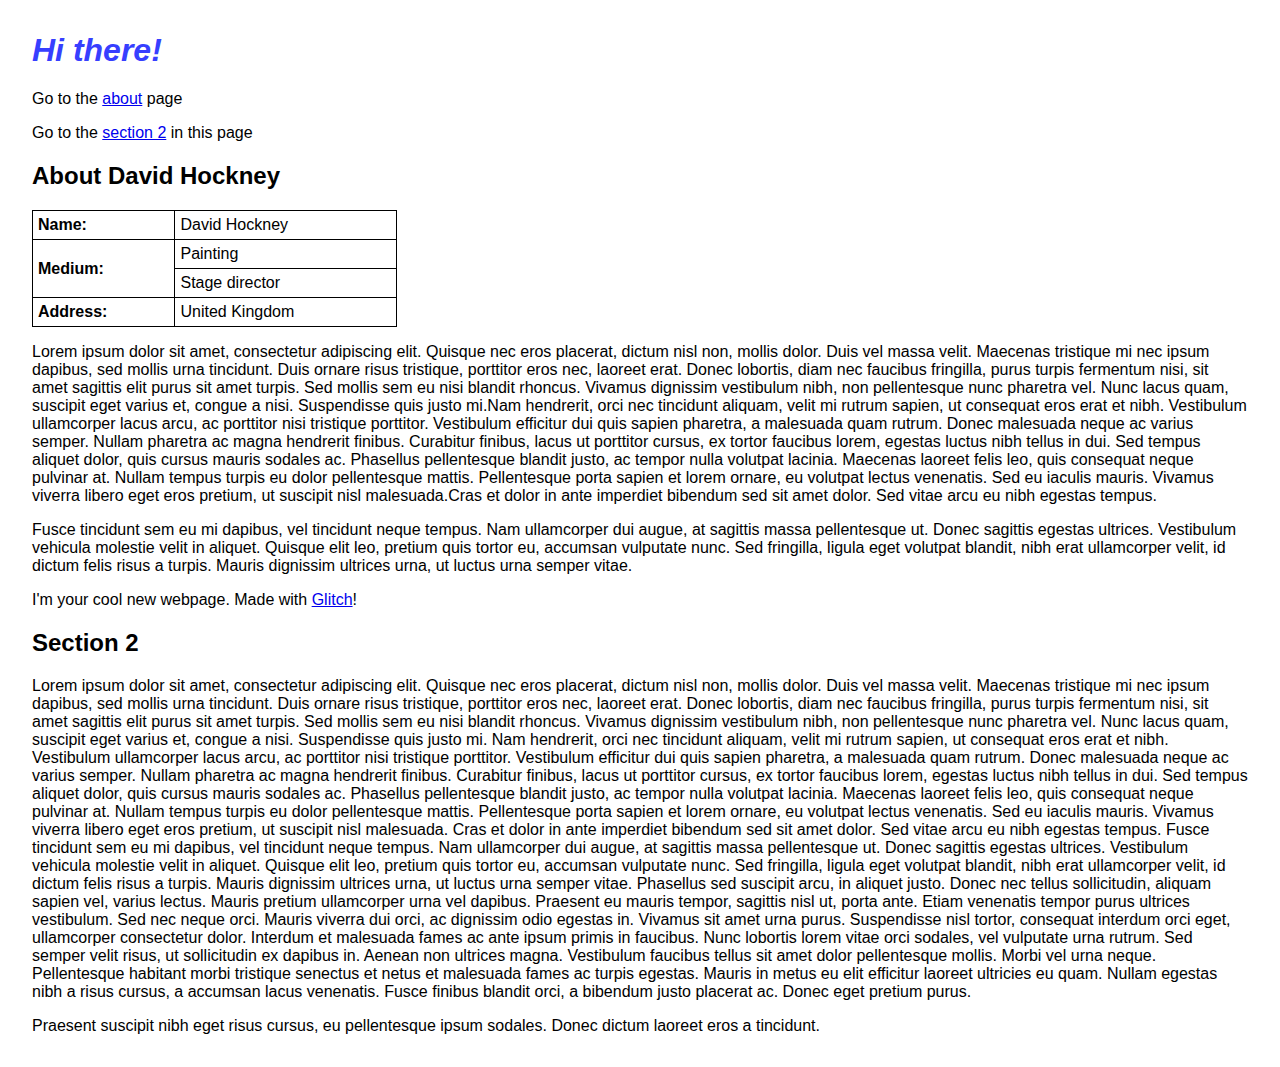
==== index.html @ 230d344c "🤑✈️ Updated with Glitch" ====
<!DOCTYPE html>
<html lang="en">
  <head>
    <meta charset="utf-8">
    <meta http-equiv="X-UA-Compatible" content="IE=edge">
    <meta name="viewport" content="width=device-width, initial-scale=1">

    <title>Hello!</title>
    
    <!-- import the webpage's stylesheet -->
    <link rel="stylesheet" href="/style.css">
    
    <!-- import the webpage's javascript file -->
    <script src="/script.js" defer></script>
  </head>  
  <body>
    <h1>Hi there!</h1>
    
    <p>
      Go to the <a href="/about.html">about</a> page</p>
    
    <p>Go to the <a href="#section2">section 2</a> in this page</p>
    <style>
table, th, td {
  border: 1px solid black;
  border-collapse: collapse;
}
th, td {
  padding: 5px;
  text-align: left;    
}
</style>
</head>
<body>

<h2>About David Hockney</h2>

<table style="width:30%">
  <tr>
    <th>Name:</th>
    <td>David Hockney</td>
  </tr>
  <tr>
    <th rowspan="2">Medium:</th>
    <td>Painting</td>
  </tr>
  <tr>
    <td>Stage director</td>
  </tr>
  <tr>
    <th>Address:</th>
    <td>United Kingdom</td>
  </tr>
</table>
    <p>
      
  </p>
    Lorem ipsum dolor sit amet, consectetur adipiscing elit. Quisque nec eros placerat, dictum nisl non, mollis dolor.
    
    Duis vel massa velit. Maecenas tristique mi nec ipsum dapibus, sed mollis urna tincidunt. Duis ornare risus tristique, 
    porttitor eros nec, laoreet erat. Donec lobortis, diam nec faucibus fringilla, purus turpis fermentum nisi, sit amet sagittis
    elit purus sit amet turpis. Sed mollis sem eu nisi blandit rhoncus. Vivamus dignissim vestibulum nibh, non pellentesque nunc 
    pharetra vel. Nunc lacus quam, suscipit eget varius et, congue a nisi. Suspendisse quis justo mi.Nam hendrerit, orci nec 
    tincidunt aliquam, velit mi rutrum sapien, ut consequat eros erat et nibh. Vestibulum ullamcorper lacus arcu, ac porttitor 
    nisi tristique porttitor. Vestibulum efficitur dui quis sapien pharetra, a malesuada quam rutrum. Donec malesuada neque ac 
    varius semper. Nullam pharetra ac magna hendrerit finibus. Curabitur finibus, lacus ut porttitor cursus, ex tortor faucibus 
    lorem, egestas luctus nibh tellus in dui. Sed tempus aliquet dolor, quis cursus mauris sodales ac. Phasellus pellentesque 
    blandit justo, ac tempor nulla volutpat lacinia. Maecenas laoreet felis leo, quis consequat neque pulvinar at. Nullam tempus 
    turpis eu dolor pellentesque mattis. Pellentesque porta sapien et lorem ornare, eu volutpat lectus venenatis. Sed eu iaculis 
    mauris. Vivamus viverra libero eget eros pretium, ut suscipit nisl malesuada.Cras et dolor in ante imperdiet bibendum sed sit 
    amet dolor. Sed vitae arcu eu nibh egestas tempus.<p>
    
    </p> 
    Fusce tincidunt sem eu mi dapibus, vel tincidunt neque tempus. Nam ullamcorper dui augue, at sagittis massa pellentesque ut. Donec sagittis egestas ultrices. Vestibulum vehicula molestie velit in aliquet. Quisque elit leo, pretium quis tortor eu, accumsan vulputate nunc. Sed fringilla, ligula eget volutpat blandit, nibh erat ullamcorper velit, id dictum felis risus a turpis. Mauris dignissim ultrices urna, ut luctus urna semper vitae.
    <p>
      I'm your cool new webpage. Made with <a href="https://glitch.com" target="_blank">Glitch</a>!
    </p>
    
    <h2 id="section2">Section 2</h2>
      Lorem ipsum dolor sit amet, consectetur adipiscing elit. Quisque nec eros placerat, dictum nisl non, mollis dolor. Duis vel massa velit. Maecenas tristique mi nec ipsum dapibus, sed mollis urna tincidunt. Duis ornare risus tristique, porttitor eros nec, laoreet erat. Donec lobortis, diam nec faucibus fringilla, purus turpis fermentum nisi, sit amet sagittis elit purus sit amet turpis. Sed mollis sem eu nisi blandit rhoncus. Vivamus dignissim vestibulum nibh, non pellentesque nunc pharetra vel. Nunc lacus quam, suscipit eget varius et, congue a nisi. Suspendisse quis justo mi.

Nam hendrerit, orci nec tincidunt aliquam, velit mi rutrum sapien, ut consequat eros erat et nibh. Vestibulum ullamcorper lacus arcu, ac porttitor nisi tristique porttitor. Vestibulum efficitur dui quis sapien pharetra, a malesuada quam rutrum. Donec malesuada neque ac varius semper. Nullam pharetra ac magna hendrerit finibus. Curabitur finibus, lacus ut porttitor cursus, ex tortor faucibus lorem, egestas luctus nibh tellus in dui. Sed tempus aliquet dolor, quis cursus mauris sodales ac. Phasellus pellentesque blandit justo, ac tempor nulla volutpat lacinia. Maecenas laoreet felis leo, quis consequat neque pulvinar at. Nullam tempus turpis eu dolor pellentesque mattis. Pellentesque porta sapien et lorem ornare, eu volutpat lectus venenatis. Sed eu iaculis mauris. Vivamus viverra libero eget eros pretium, ut suscipit nisl malesuada.

Cras et dolor in ante imperdiet bibendum sed sit amet dolor. Sed vitae arcu eu nibh egestas tempus. Fusce tincidunt sem eu mi dapibus, vel tincidunt neque tempus. Nam ullamcorper dui augue, at sagittis massa pellentesque ut. Donec sagittis egestas ultrices. Vestibulum vehicula molestie velit in aliquet. Quisque elit leo, pretium quis tortor eu, accumsan vulputate nunc. Sed fringilla, ligula eget volutpat blandit, nibh erat ullamcorper velit, id dictum felis risus a turpis. Mauris dignissim ultrices urna, ut luctus urna semper vitae.
      Phasellus sed suscipit arcu, in aliquet justo. Donec nec tellus sollicitudin, aliquam sapien vel, varius lectus. Mauris pretium ullamcorper urna vel dapibus. Praesent eu mauris tempor, sagittis nisl ut, porta ante. Etiam venenatis tempor purus ultrices vestibulum. Sed nec neque orci. Mauris viverra dui orci, ac dignissim odio egestas in. Vivamus sit amet urna purus. Suspendisse nisl tortor, consequat interdum orci eget, ullamcorper consectetur dolor.

Interdum et malesuada fames ac ante ipsum primis in faucibus. Nunc lobortis lorem vitae orci sodales, vel vulputate urna rutrum. Sed semper velit risus, ut sollicitudin ex dapibus in. Aenean non ultrices magna. Vestibulum faucibus tellus sit amet dolor pellentesque mollis. Morbi vel urna neque. Pellentesque habitant morbi tristique senectus et netus et malesuada fames ac turpis egestas. Mauris in metus eu elit efficitur laoreet ultricies eu quam. Nullam egestas nibh a risus cursus, a accumsan lacus venenatis. Fusce finibus blandit orci, a bibendum justo placerat ac. Donec eget pretium purus. <p>
      
      </p>Praesent suscipit nibh eget risus cursus, eu pellentesque ipsum sodales. Donec dictum laoreet eros a tincidunt.
  

    <!-- include the Glitch button to show what the webpage is about and
          to make it easier for folks to view source and remix -->
    <div class="glitchButton" style="position:fixed;top:20px;right:20px;"></div>
    <script src="https://button.glitch.me/button.js" defer></script>
  </body>
</html>
---- style.css ----
/* CSS files add styling rules to your content */

body {
  font-family: helvetica, arial, sans-serif;
  margin: 2em;
}

h1 {
  font-style: italic;
  color: #373fff;
}
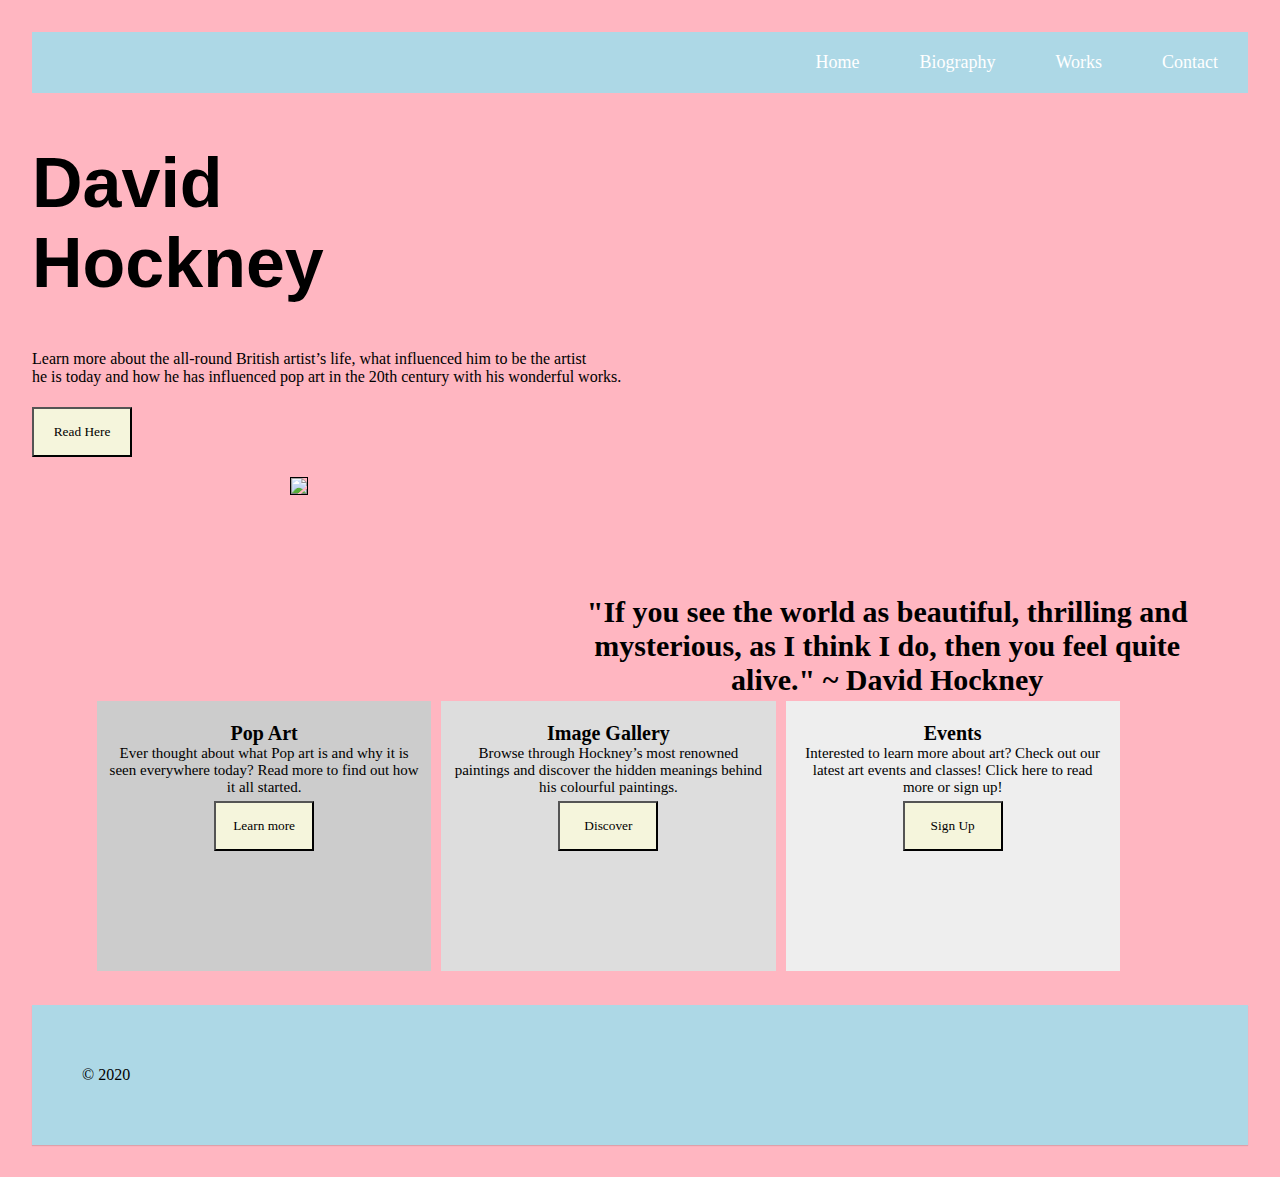
==== commit d73a3283: "✨🍧 Updated with Glitch" ====
--- a/index.html
+++ b/index.html
@@ -1,97 +1,145 @@
 <!DOCTYPE html>
 <html lang="en">
   <head>
-    <meta charset="utf-8">
-    <meta http-equiv="X-UA-Compatible" content="IE=edge">
-    <meta name="viewport" content="width=device-width, initial-scale=1">
+    <meta charset="utf-8" />
+    <meta http-equiv="X-UA-Compatible" content="IE=edge" />
+    <meta name="viewport" content="width=device-width, initial-scale=1" />
+    <title>Webpage</title>
 
-    <title>Hello!</title>
-    
     <!-- import the webpage's stylesheet -->
-    <link rel="stylesheet" href="/style.css">
-    
+    <link rel="stylesheet" href="style.css">
+
     <!-- import the webpage's javascript file -->
     <script src="/script.js" defer></script>
-  </head>  
-  <body>
-    <h1>Hi there!</h1>
-    
-    <p>
-      Go to the <a href="/about.html">about</a> page</p>
-    
-    <p>Go to the <a href="#section2">section 2</a> in this page</p>
+
     <style>
-table, th, td {
-  border: 1px solid black;
-  border-collapse: collapse;
-}
-th, td {
-  padding: 5px;
-  text-align: left;    
-}
-</style>
-</head>
-<body>
+      #category_boxes{
+        padding: 0px 60px 10px;
+        height: 300px;
+      }
 
-<h2>About David Hockney</h2>
+      @media screen and (max-width: 920px) {
+        #category_boxes{
+          padding: 0px 60px 0px 25px;
+        }
+      }
 
-<table style="width:30%">
-  <tr>
-    <th>Name:</th>
-    <td>David Hockney</td>
-  </tr>
-  <tr>
-    <th rowspan="2">Medium:</th>
-    <td>Painting</td>
-  </tr>
-  <tr>
-    <td>Stage director</td>
-  </tr>
-  <tr>
-    <th>Address:</th>
-    <td>United Kingdom</td>
-  </tr>
-</table>
-    <p>
-      
-  </p>
-    Lorem ipsum dolor sit amet, consectetur adipiscing elit. Quisque nec eros placerat, dictum nisl non, mollis dolor.
-    
-    Duis vel massa velit. Maecenas tristique mi nec ipsum dapibus, sed mollis urna tincidunt. Duis ornare risus tristique, 
-    porttitor eros nec, laoreet erat. Donec lobortis, diam nec faucibus fringilla, purus turpis fermentum nisi, sit amet sagittis
-    elit purus sit amet turpis. Sed mollis sem eu nisi blandit rhoncus. Vivamus dignissim vestibulum nibh, non pellentesque nunc 
-    pharetra vel. Nunc lacus quam, suscipit eget varius et, congue a nisi. Suspendisse quis justo mi.Nam hendrerit, orci nec 
-    tincidunt aliquam, velit mi rutrum sapien, ut consequat eros erat et nibh. Vestibulum ullamcorper lacus arcu, ac porttitor 
-    nisi tristique porttitor. Vestibulum efficitur dui quis sapien pharetra, a malesuada quam rutrum. Donec malesuada neque ac 
-    varius semper. Nullam pharetra ac magna hendrerit finibus. Curabitur finibus, lacus ut porttitor cursus, ex tortor faucibus 
-    lorem, egestas luctus nibh tellus in dui. Sed tempus aliquet dolor, quis cursus mauris sodales ac. Phasellus pellentesque 
-    blandit justo, ac tempor nulla volutpat lacinia. Maecenas laoreet felis leo, quis consequat neque pulvinar at. Nullam tempus 
-    turpis eu dolor pellentesque mattis. Pellentesque porta sapien et lorem ornare, eu volutpat lectus venenatis. Sed eu iaculis 
-    mauris. Vivamus viverra libero eget eros pretium, ut suscipit nisl malesuada.Cras et dolor in ante imperdiet bibendum sed sit 
-    amet dolor. Sed vitae arcu eu nibh egestas tempus.<p>
-    
-    </p> 
-    Fusce tincidunt sem eu mi dapibus, vel tincidunt neque tempus. Nam ullamcorper dui augue, at sagittis massa pellentesque ut. Donec sagittis egestas ultrices. Vestibulum vehicula molestie velit in aliquet. Quisque elit leo, pretium quis tortor eu, accumsan vulputate nunc. Sed fringilla, ligula eget volutpat blandit, nibh erat ullamcorper velit, id dictum felis risus a turpis. Mauris dignissim ultrices urna, ut luctus urna semper vitae.
-    <p>
-      I'm your cool new webpage. Made with <a href="https://glitch.com" target="_blank">Glitch</a>!
-    </p>
-    
-    <h2 id="section2">Section 2</h2>
-      Lorem ipsum dolor sit amet, consectetur adipiscing elit. Quisque nec eros placerat, dictum nisl non, mollis dolor. Duis vel massa velit. Maecenas tristique mi nec ipsum dapibus, sed mollis urna tincidunt. Duis ornare risus tristique, porttitor eros nec, laoreet erat. Donec lobortis, diam nec faucibus fringilla, purus turpis fermentum nisi, sit amet sagittis elit purus sit amet turpis. Sed mollis sem eu nisi blandit rhoncus. Vivamus dignissim vestibulum nibh, non pellentesque nunc pharetra vel. Nunc lacus quam, suscipit eget varius et, congue a nisi. Suspendisse quis justo mi.
+      .category_boxes_column {
+        float: left;
+        width: 30.5%;
+        padding: 5px 10px;
+        height: 270px; 
+        margin: 0px 5px;
+      }
 
-Nam hendrerit, orci nec tincidunt aliquam, velit mi rutrum sapien, ut consequat eros erat et nibh. Vestibulum ullamcorper lacus arcu, ac porttitor nisi tristique porttitor. Vestibulum efficitur dui quis sapien pharetra, a malesuada quam rutrum. Donec malesuada neque ac varius semper. Nullam pharetra ac magna hendrerit finibus. Curabitur finibus, lacus ut porttitor cursus, ex tortor faucibus lorem, egestas luctus nibh tellus in dui. Sed tempus aliquet dolor, quis cursus mauris sodales ac. Phasellus pellentesque blandit justo, ac tempor nulla volutpat lacinia. Maecenas laoreet felis leo, quis consequat neque pulvinar at. Nullam tempus turpis eu dolor pellentesque mattis. Pellentesque porta sapien et lorem ornare, eu volutpat lectus venenatis. Sed eu iaculis mauris. Vivamus viverra libero eget eros pretium, ut suscipit nisl malesuada.
+      @media screen and (max-width: 1200px) {
+        .category_boxes_column {
+          width: 30%
+        }
+      }
 
-Cras et dolor in ante imperdiet bibendum sed sit amet dolor. Sed vitae arcu eu nibh egestas tempus. Fusce tincidunt sem eu mi dapibus, vel tincidunt neque tempus. Nam ullamcorper dui augue, at sagittis massa pellentesque ut. Donec sagittis egestas ultrices. Vestibulum vehicula molestie velit in aliquet. Quisque elit leo, pretium quis tortor eu, accumsan vulputate nunc. Sed fringilla, ligula eget volutpat blandit, nibh erat ullamcorper velit, id dictum felis risus a turpis. Mauris dignissim ultrices urna, ut luctus urna semper vitae.
-      Phasellus sed suscipit arcu, in aliquet justo. Donec nec tellus sollicitudin, aliquam sapien vel, varius lectus. Mauris pretium ullamcorper urna vel dapibus. Praesent eu mauris tempor, sagittis nisl ut, porta ante. Etiam venenatis tempor purus ultrices vestibulum. Sed nec neque orci. Mauris viverra dui orci, ac dignissim odio egestas in. Vivamus sit amet urna purus. Suspendisse nisl tortor, consequat interdum orci eget, ullamcorper consectetur dolor.
+      @media screen and (max-width: 1040px) {
+        .category_boxes_column {
+          width: 29.5%
+        }
+      }
 
-Interdum et malesuada fames ac ante ipsum primis in faucibus. Nunc lobortis lorem vitae orci sodales, vel vulputate urna rutrum. Sed semper velit risus, ut sollicitudin ex dapibus in. Aenean non ultrices magna. Vestibulum faucibus tellus sit amet dolor pellentesque mollis. Morbi vel urna neque. Pellentesque habitant morbi tristique senectus et netus et malesuada fames ac turpis egestas. Mauris in metus eu elit efficitur laoreet ultricies eu quam. Nullam egestas nibh a risus cursus, a accumsan lacus venenatis. Fusce finibus blandit orci, a bibendum justo placerat ac. Donec eget pretium purus. <p>
-      
-      </p>Praesent suscipit nibh eget risus cursus, eu pellentesque ipsum sodales. Donec dictum laoreet eros a tincidunt.
+      @media screen and (max-width: 920px) {
+        #category_boxes{
+          height: 850px;
+        }
+
+        .category_boxes_column {
+          width: 100%;
+          margin-bottom: 10px;
+          padding: 0px 10px;
+        }
+      }
+
+      /* Clear floats after the columns */
+      .category_boxes_row:after {
+        content: "";
+        display: table;
+        clear: both;
+      }
+
+      .footer-distributed {
+        background-color: lightblue;
+        box-shadow: 0 1px 1px 0 rgba(0, 0, 0, 0.12);
+        box-sizing: border-box;
+        width: 100%;
+        text-align: left;
+        font: normal 16px sans-serif;
+        padding: 45px 50px;
+      }
+    </style>
+  </head>
   
+  <body style="background-color:lightpink;">
+    <div class="sticky-section">
+      <nav>
+        <a class="/contact">Contact</a>
+        <a href="/works.html">Works</a>
+        <a href="/About David Hockney.html">Biography</a>
+        <a href="/index.html">Home</a>
+      </nav>
+    </div>
 
-    <!-- include the Glitch button to show what the webpage is about and
-          to make it easier for folks to view source and remix -->
-    <div class="glitchButton" style="position:fixed;top:20px;right:20px;"></div>
-    <script src="https://button.glitch.me/button.js" defer></script>
+    <h1>David<br>Hockney</h1>
+    <p>Learn more about the all-round British artist’s life, what influenced him to
+    be the artist<br>he is today and how he has influenced pop art in the 20th century with his
+    wonderful works.</p>
+
+    <form action="About David Hockney.html" method="get" style="padding-top: 5px;">
+      <button type="About David Hockney.html"style="background-color:beige;height: 50px; width: 100px;">Read Here</button>
+    </form>
+
+    <br>
+
+    <section id="heading_section" style="background-color: transparent;">
+      <div class="heading_row">
+        <div class="heading_column left">
+          <img border="1" src="https://cdn.glitch.com/7ef36b6f-ef95-4a6b-9dbc-db2c8ca327f7%2F49734366246_f1b77675f3_o.png?v=1604796747982" width="100%"> 
+        </div>
+        <div class="heading_column right">
+          <p class="heading_sentence">"If you see the world as beautiful, thrilling and mysterious, as I think I do, then you feel quite alive." ~ David Hockney</p>
+        </div>
+      </div> 
+    </section>
+  
+    <section id="category_boxes" style="background-color: transparent;padding-top: 0px;">
+      <div class="category_boxes_row">
+        <div class="category_boxes_column" style="background-color:#ccc;">
+          <h2 style="margin-bottom: 0px;font-size: 20px;">Pop Art</h2>
+          <p style="font-weight: normal;font-size: 15px;margin: 0px;">Ever thought about what Pop art is and why it is seen everywhere today? Read more to find out how it all started.</p>
+          <form action="What-is-pop-art.html" method="get" style="padding-top: 5px;">
+      <button type="What-is-pop-art.html"style="background-color:beige;height: 50px; width: 100px;">Learn more</button>
+    </form>
+        </div>
+        <div class="category_boxes_column" style="background-color:#ddd;">
+          <h2 style="margin-bottom: 0px;font-size: 20px;">Image Gallery</h2>
+          <p style="font-weight: normal;font-size: 15px;margin: 0px;">Browse through Hockney’s most renowned paintings and discover the hidden meanings behind his colourful paintings.
+            <form action="works.html" method="get" style="padding-top: 5px;">
+      <button type="works.html"style="background-color:beige;height: 50px; width: 100px;">Discover</button>
+    </form>
+</p>
+        </div>
+        <div class="category_boxes_column" style="background-color:#eee;">
+          <h2 style="margin-bottom: 0px;font-size: 20px;">Events</h2>
+          <p style="font-weight: normal;font-size: 15px;margin: 0px;">Interested to learn more about art? Check out our latest art events and classes! Click here to read more or sign up!</p>
+          <form action="events.html" method="get" style="padding-top: 5px;">
+      <button type="events.html"style="background-color:beige;height: 50px; width: 100px;">Sign Up</button>
+    </form>
+        </div>
+      </div>
+    </section>
+
+    <footer class="footer-distributed">
+      <div class="footer-right"></div>
+      <div class="footer-left">
+        <p class="footer-links"></p>
+        <p> &copy; 2020</p>
+      </div>
+    </footer>
   </body>
 </html>
--- a/style.css
+++ b/style.css
@@ -1,11 +1,210 @@
-/* CSS files add styling rules to your content */
-
-body {
-  font-family: helvetica, arial, sans-serif;
-  margin: 2em;
-}
-
-h1 {
-  font-style: italic;
-  color: #373fff;
-}
+@charset "UTF-8";
+/* CSS Document */
+
+  body {
+    font-family: helvetica, arial, sans-serif;
+    margin: 2em;
+    padding: 0;
+  }
+
+  h1 {
+    font-style: bold;
+    color: black;
+    font-size:70px;
+    font-family: Arial;  
+  }
+
+ .sticky-section{
+    overflow:hidden;
+    background-color:lightblue; 
+    margin-bottom:50px;
+    width:100%; 
+    color:white; 
+  }
+
+  nav a{
+    float:right;
+    text-decoration:none;
+    color:white;
+    font-size:18px; 
+    padding: 20px 30px; 
+    display:inline-block; 
+    transition: all 0.5s ease 0s;
+  }
+
+  nav a:hover{
+    background-color:beige; 
+    color:black; 
+  }
+
+  .sticky-section{
+    position:sticky;
+    position:-webkit-sticky;
+    top:0px;
+  }
+
+  * {
+    font-family: Roboto;
+    box-sizing: border-box
+  }
+
+  section {
+    width: 100%;
+    display: inline-block;
+    background: #ccc;
+    height: 60vh;
+    text-align: center;
+    font-size: 22px;
+    font-weight: 700;
+    text-decoration: underline;
+  }
+
+  #heading_section{
+    padding: 0px 40px;
+    height: auto;
+  }
+
+  .heading_column {
+    float: left;
+    width: 50%;
+  }
+
+  /* Clear floats after the columns */
+  .heading_row:after {
+    content: "";
+    display: table;
+    clear: both;
+  }
+
+  .left {
+    width: 40%;
+  }
+
+  .right {
+    width: 60%;
+  }
+
+  .heading_sentence {
+    margin:0px;
+    padding: 150px 10px 0px 50px;
+    text-align: center;
+    font-weight: bold;
+    font-size: 30px;
+  }
+
+  @media screen and (max-width: 1400px) {
+    .heading_sentence{
+      padding: 130px 10px 0px 50px;
+    }
+  }
+
+  @media screen and (max-width: 1320px) {
+    .heading_sentence{
+      padding: 120px 10px 0px 50px;
+    }
+  }
+
+  @media screen and (max-width: 1230px) {
+    .heading_sentence{
+      padding: 110px 10px 0px 50px;
+    }
+  }
+
+  @media screen and (max-width: 1198px) {
+    .heading_sentence{
+      padding: 110px 10px 0px 50px;
+      font-size: 28px;
+    }
+  }
+
+  @media screen and (max-width: 1137px) {
+    .heading_sentence{
+      padding: 110px 10px 0px 50px;
+      font-size: 26px;
+    }
+  }
+
+  @media screen and (max-width: 1074px) {
+    .heading_sentence{
+      padding: 100px 10px 0px 50px;
+      font-size: 24px;
+    }
+  }
+
+  @media screen and (max-width: 1010px) {
+    .heading_sentence{
+      padding: 90px 10px 0px 50px;
+      font-size: 22px;
+    }
+
+    /*.left, .right {
+      width: 60%;
+    }*/
+  }
+
+  @media screen and (max-width: 945px) {
+    .heading_sentence{
+      font-size: 20px;
+    }
+  }
+
+  @media screen and (max-width: 880px) {
+    .left, .right {
+      width: 50%;
+    }
+  }
+
+  @media screen and (max-width: 808px) {
+    .heading_sentence{
+      padding: 60px 10px 0px 50px;
+    }
+  }
+
+  @media screen and (max-width: 738px) {
+    .heading_sentence{
+      padding: 20px 10px 0px 50px;
+    }
+  }
+
+  @media screen and (max-width: 695px) {
+    .heading_sentence{
+      font-size: 18px;
+    }
+  }
+
+  @media screen and (max-width: 650px) {
+    .heading_sentence{
+      font-size: 16px;
+    }
+  }
+
+  @media screen and (max-width: 607px) {
+    .heading_sentence{
+      padding: 10px 10px 0px 50px;
+    }
+  }
+
+  @media screen and (max-width: 565px) {
+    .heading_sentence{
+      padding: 25px 10px 0px 20px;
+      font-size: 15px;
+    }
+  }
+
+  @media screen and (max-width: 558px) {
+    .heading_sentence{
+      padding: 10px 10px 0px 20px;
+    }
+  }
+
+  @media screen and (max-width: 530px) {
+    .heading_sentence{
+      font-size: 14px;
+    }
+  }
+
+  @media screen and (max-width: 510px) {
+    .heading_sentence{
+      font-size: 13px;
+    }
+  }
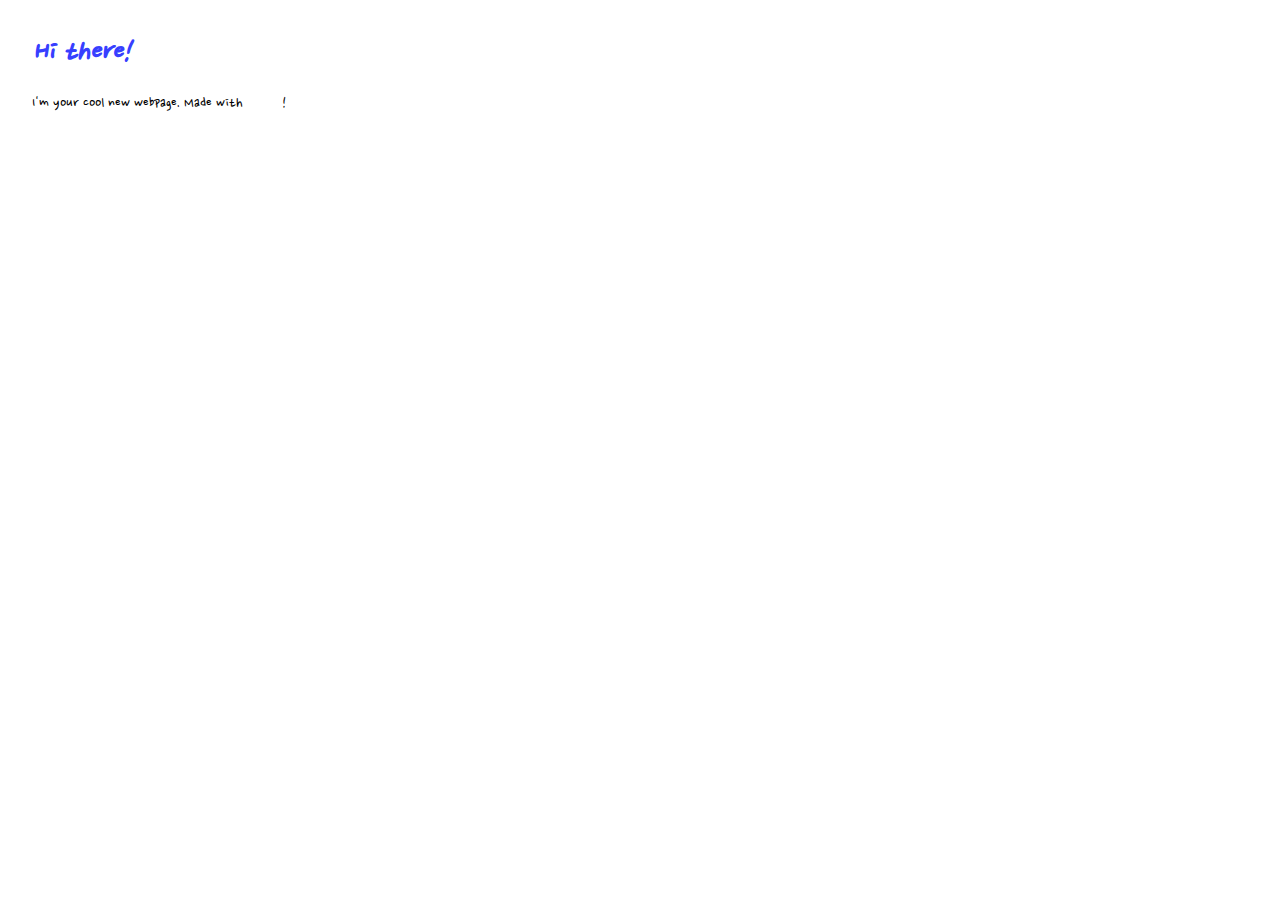
==== commit a2dd4af1: "🏢🛬 Updated with Glitch" ====
--- a/index.html
+++ b/index.html
@@ -1,145 +1,29 @@
 <!DOCTYPE html>
 <html lang="en">
   <head>
-    <meta charset="utf-8" />
-    <meta http-equiv="X-UA-Compatible" content="IE=edge" />
-    <meta name="viewport" content="width=device-width, initial-scale=1" />
-    <title>Webpage</title>
+    <meta charset="utf-8">
+    <meta http-equiv="X-UA-Compatible" content="IE=edge">
+    <meta name="viewport" content="width=device-width, initial-scale=1">
 
+    <title>Hello!</title>
+    
     <!-- import the webpage's stylesheet -->
-    <link rel="stylesheet" href="style.css">
-
+    <link rel="stylesheet" href="/style.css">
+    <link href="https://fonts.googleapis.com/css2?family=Nanum+Pen+Script&display=swap" rel="stylesheet">
+     
     <!-- import the webpage's javascript file -->
     <script src="/script.js" defer></script>
+  </head>  
+  <body>
+    <h1>Hi there!</h1>
+    
+    <p>
+      I'm your cool new webpage. Made with <a href="https://glitch.com">Glitch</a>!
+    </p>
 
-    <style>
-      #category_boxes{
-        padding: 0px 60px 10px;
-        height: 300px;
-      }
-
-      @media screen and (max-width: 920px) {
-        #category_boxes{
-          padding: 0px 60px 0px 25px;
-        }
-      }
-
-      .category_boxes_column {
-        float: left;
-        width: 30.5%;
-        padding: 5px 10px;
-        height: 270px; 
-        margin: 0px 5px;
-      }
-
-      @media screen and (max-width: 1200px) {
-        .category_boxes_column {
-          width: 30%
-        }
-      }
-
-      @media screen and (max-width: 1040px) {
-        .category_boxes_column {
-          width: 29.5%
-        }
-      }
-
-      @media screen and (max-width: 920px) {
-        #category_boxes{
-          height: 850px;
-        }
-
-        .category_boxes_column {
-          width: 100%;
-          margin-bottom: 10px;
-          padding: 0px 10px;
-        }
-      }
-
-      /* Clear floats after the columns */
-      .category_boxes_row:after {
-        content: "";
-        display: table;
-        clear: both;
-      }
-
-      .footer-distributed {
-        background-color: lightblue;
-        box-shadow: 0 1px 1px 0 rgba(0, 0, 0, 0.12);
-        box-sizing: border-box;
-        width: 100%;
-        text-align: left;
-        font: normal 16px sans-serif;
-        padding: 45px 50px;
-      }
-    </style>
-  </head>
-  
-  <body style="background-color:lightpink;">
-    <div class="sticky-section">
-      <nav>
-        <a class="/contact">Contact</a>
-        <a href="/works.html">Works</a>
-        <a href="/About David Hockney.html">Biography</a>
-        <a href="/index.html">Home</a>
-      </nav>
-    </div>
-
-    <h1>David<br>Hockney</h1>
-    <p>Learn more about the all-round British artist’s life, what influenced him to
-    be the artist<br>he is today and how he has influenced pop art in the 20th century with his
-    wonderful works.</p>
-
-    <form action="About David Hockney.html" method="get" style="padding-top: 5px;">
-      <button type="About David Hockney.html"style="background-color:beige;height: 50px; width: 100px;">Read Here</button>
-    </form>
-
-    <br>
-
-    <section id="heading_section" style="background-color: transparent;">
-      <div class="heading_row">
-        <div class="heading_column left">
-          <img border="1" src="https://cdn.glitch.com/7ef36b6f-ef95-4a6b-9dbc-db2c8ca327f7%2F49734366246_f1b77675f3_o.png?v=1604796747982" width="100%"> 
-        </div>
-        <div class="heading_column right">
-          <p class="heading_sentence">"If you see the world as beautiful, thrilling and mysterious, as I think I do, then you feel quite alive." ~ David Hockney</p>
-        </div>
-      </div> 
-    </section>
-  
-    <section id="category_boxes" style="background-color: transparent;padding-top: 0px;">
-      <div class="category_boxes_row">
-        <div class="category_boxes_column" style="background-color:#ccc;">
-          <h2 style="margin-bottom: 0px;font-size: 20px;">Pop Art</h2>
-          <p style="font-weight: normal;font-size: 15px;margin: 0px;">Ever thought about what Pop art is and why it is seen everywhere today? Read more to find out how it all started.</p>
-          <form action="What-is-pop-art.html" method="get" style="padding-top: 5px;">
-      <button type="What-is-pop-art.html"style="background-color:beige;height: 50px; width: 100px;">Learn more</button>
-    </form>
-        </div>
-        <div class="category_boxes_column" style="background-color:#ddd;">
-          <h2 style="margin-bottom: 0px;font-size: 20px;">Image Gallery</h2>
-          <p style="font-weight: normal;font-size: 15px;margin: 0px;">Browse through Hockney’s most renowned paintings and discover the hidden meanings behind his colourful paintings.
-            <form action="works.html" method="get" style="padding-top: 5px;">
-      <button type="works.html"style="background-color:beige;height: 50px; width: 100px;">Discover</button>
-    </form>
-</p>
-        </div>
-        <div class="category_boxes_column" style="background-color:#eee;">
-          <h2 style="margin-bottom: 0px;font-size: 20px;">Events</h2>
-          <p style="font-weight: normal;font-size: 15px;margin: 0px;">Interested to learn more about art? Check out our latest art events and classes! Click here to read more or sign up!</p>
-          <form action="events.html" method="get" style="padding-top: 5px;">
-      <button type="events.html"style="background-color:beige;height: 50px; width: 100px;">Sign Up</button>
-    </form>
-        </div>
-      </div>
-    </section>
-
-    <footer class="footer-distributed">
-      <div class="footer-right"></div>
-      <div class="footer-left">
-        <p class="footer-links"></p>
-        <p> &copy; 2020</p>
-      </div>
-    </footer>
+    <!-- include the Glitch button to show what the webpage is about and
+          to make it easier for folks to view source and remix -->
+    <div class="glitchButton" style="position:fixed;top:20px;right:20px;"></div>
+    <script src="https://button.glitch.me/button.js" defer></script>
   </body>
 </html>
--- a/style.css
+++ b/style.css
@@ -1,210 +1,77 @@
-@charset "UTF-8";
-/* CSS Document */
+/* CSS files add styling rules to your content */
 
-  body {
-    font-family: helvetica, arial, sans-serif;
-    margin: 2em;
-    padding: 0;
-  }
+body {
+  font-family: helvetica, arial, sans-serif;
+  margin: 2em;
+  font-family: 'Nanum Pen Script', cursive;
+  background-image: url("https://cdn.glitch.com/6e9dc6da-1911-4f9e-a749-1bceabc49dce%2Fpexels-photo-4048822.jpeg?v=1605452437148");
+}
 
-  h1 {
-    font-style: bold;
-    color: black;
-    font-size:70px;
-    font-family: Arial;  
-  }
+h1 {
+  font-style: italic;
+  color: #373fff;
+}
 
- .sticky-section{
-    overflow:hidden;
-    background-color:lightblue; 
-    margin-bottom:50px;
-    width:100%; 
-    color:white; 
-  }
+* {
+  box-sizing: border-box;
+}
 
-  nav a{
-    float:right;
-    text-decoration:none;
-    color:white;
-    font-size:18px; 
-    padding: 20px 30px; 
-    display:inline-block; 
-    transition: all 0.5s ease 0s;
-  }
+.box {
+  float: left;
+  height:200px;
+  padding: 50px;
+}
 
-  nav a:hover{
-    background-color:beige; 
-    color:black; 
-  }
+.clearfix::after {
+  content: "";
+  clear: both;
+  display: table;
+}
+.redbox{
+  background-color:red;
+  
+}
+.greenbox{
+  background-color:green;
+}
+.yellowbox{
+  background-color:yellow;
+}
+.lightbluebox{
+  background-color:lightblue;
+  border: 3px;
+}
+.pinkbox{
+  background-color:pink;
+}
+.beigebox{
+  background-color:beige;
+}
+.threecol{
+  width: 33.33%;
+}
+.twocol{
+  width: 50%;
+}
+.onecol{
+  width: 100%;
+}
+/* unvisited link */
+a:link {
+  color: white;
+}
 
-  .sticky-section{
-    position:sticky;
-    position:-webkit-sticky;
-    top:0px;
-  }
+/* visited link */
+a:visited {
+  color: blue;
+}
 
-  * {
-    font-family: Roboto;
-    box-sizing: border-box
-  }
+/* mouse over link */
+a:hover {
+  color: hotpink;
+}
 
-  section {
-    width: 100%;
-    display: inline-block;
-    background: #ccc;
-    height: 60vh;
-    text-align: center;
-    font-size: 22px;
-    font-weight: 700;
-    text-decoration: underline;
-  }
-
-  #heading_section{
-    padding: 0px 40px;
-    height: auto;
-  }
-
-  .heading_column {
-    float: left;
-    width: 50%;
-  }
-
-  /* Clear floats after the columns */
-  .heading_row:after {
-    content: "";
-    display: table;
-    clear: both;
-  }
-
-  .left {
-    width: 40%;
-  }
-
-  .right {
-    width: 60%;
-  }
-
-  .heading_sentence {
-    margin:0px;
-    padding: 150px 10px 0px 50px;
-    text-align: center;
-    font-weight: bold;
-    font-size: 30px;
-  }
-
-  @media screen and (max-width: 1400px) {
-    .heading_sentence{
-      padding: 130px 10px 0px 50px;
-    }
-  }
-
-  @media screen and (max-width: 1320px) {
-    .heading_sentence{
-      padding: 120px 10px 0px 50px;
-    }
-  }
-
-  @media screen and (max-width: 1230px) {
-    .heading_sentence{
-      padding: 110px 10px 0px 50px;
-    }
-  }
-
-  @media screen and (max-width: 1198px) {
-    .heading_sentence{
-      padding: 110px 10px 0px 50px;
-      font-size: 28px;
-    }
-  }
-
-  @media screen and (max-width: 1137px) {
-    .heading_sentence{
-      padding: 110px 10px 0px 50px;
-      font-size: 26px;
-    }
-  }
-
-  @media screen and (max-width: 1074px) {
-    .heading_sentence{
-      padding: 100px 10px 0px 50px;
-      font-size: 24px;
-    }
-  }
-
-  @media screen and (max-width: 1010px) {
-    .heading_sentence{
-      padding: 90px 10px 0px 50px;
-      font-size: 22px;
-    }
-
-    /*.left, .right {
-      width: 60%;
-    }*/
-  }
-
-  @media screen and (max-width: 945px) {
-    .heading_sentence{
-      font-size: 20px;
-    }
-  }
-
-  @media screen and (max-width: 880px) {
-    .left, .right {
-      width: 50%;
-    }
-  }
-
-  @media screen and (max-width: 808px) {
-    .heading_sentence{
-      padding: 60px 10px 0px 50px;
-    }
-  }
-
-  @media screen and (max-width: 738px) {
-    .heading_sentence{
-      padding: 20px 10px 0px 50px;
-    }
-  }
-
-  @media screen and (max-width: 695px) {
-    .heading_sentence{
-      font-size: 18px;
-    }
-  }
-
-  @media screen and (max-width: 650px) {
-    .heading_sentence{
-      font-size: 16px;
-    }
-  }
-
-  @media screen and (max-width: 607px) {
-    .heading_sentence{
-      padding: 10px 10px 0px 50px;
-    }
-  }
-
-  @media screen and (max-width: 565px) {
-    .heading_sentence{
-      padding: 25px 10px 0px 20px;
-      font-size: 15px;
-    }
-  }
-
-  @media screen and (max-width: 558px) {
-    .heading_sentence{
-      padding: 10px 10px 0px 20px;
-    }
-  }
-
-  @media screen and (max-width: 530px) {
-    .heading_sentence{
-      font-size: 14px;
-    }
-  }
-
-  @media screen and (max-width: 510px) {
-    .heading_sentence{
-      font-size: 13px;
-    }
-  }
+/* selected link */
+a:active {
+  background-color: yellow;
+}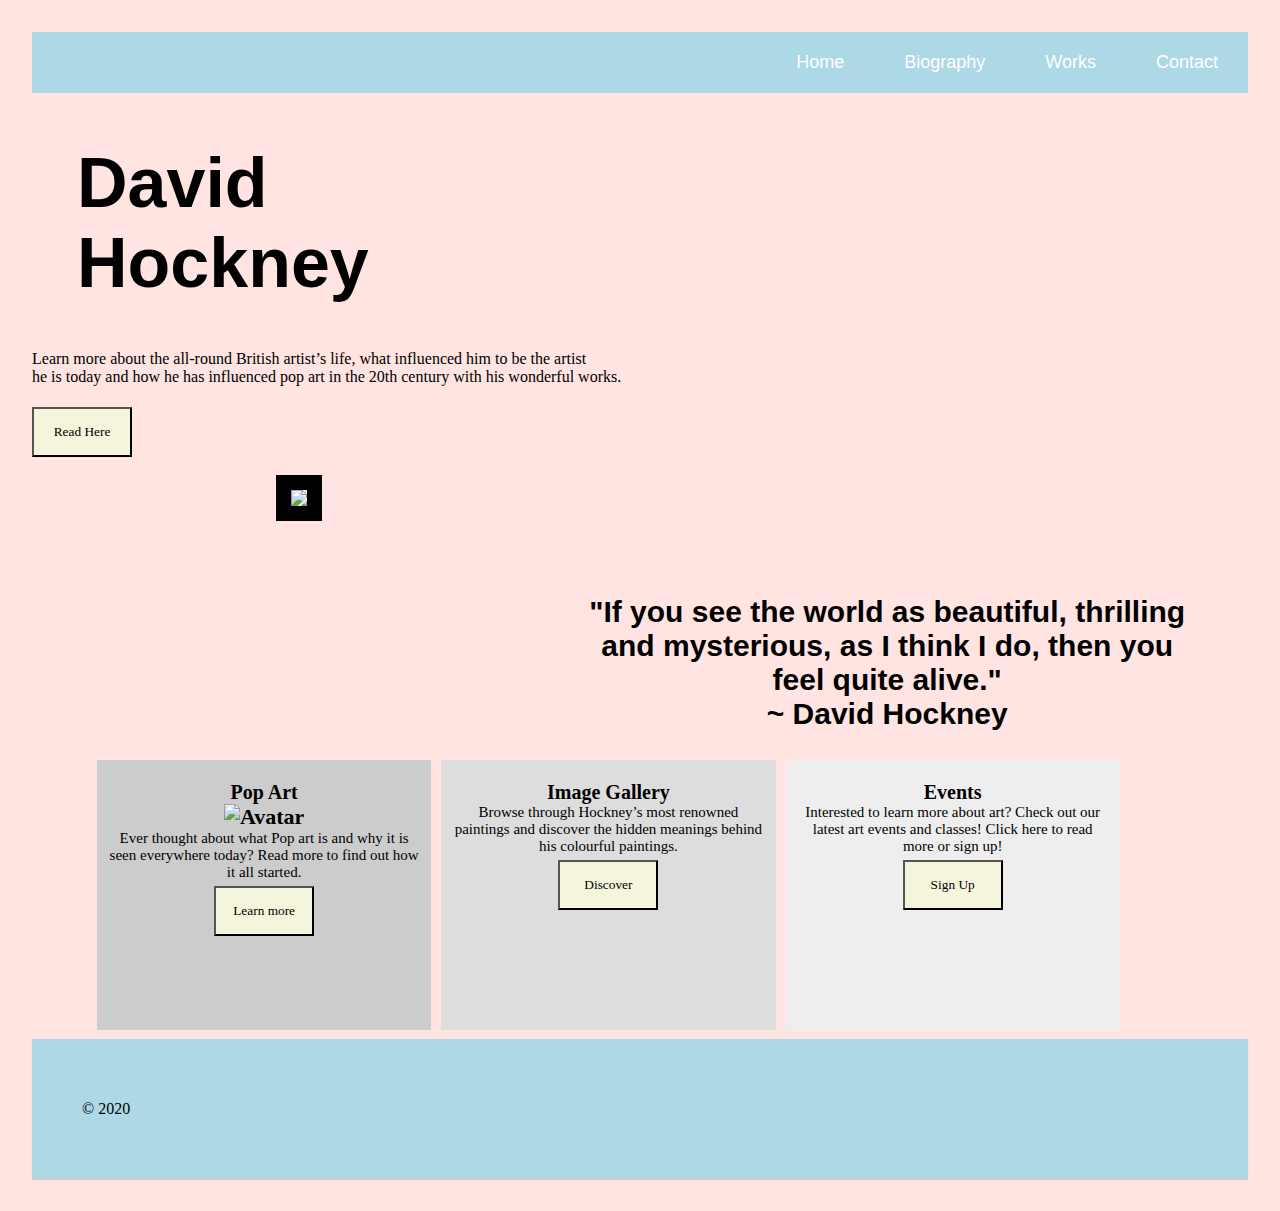
==== commit 51856158: "🍽👐 Updated with Glitch" ====
--- a/index.html
+++ b/index.html
@@ -1,29 +1,147 @@
 <!DOCTYPE html>
 <html lang="en">
   <head>
-    <meta charset="utf-8">
-    <meta http-equiv="X-UA-Compatible" content="IE=edge">
-    <meta name="viewport" content="width=device-width, initial-scale=1">
+    <meta charset="utf-8" />
+    <meta http-equiv="X-UA-Compatible" content="IE=edge" />
+    <meta name="viewport" content="width=device-width, initial-scale=1" />
+    <title>Webpage</title>
 
-    <title>Hello!</title>
-    
     <!-- import the webpage's stylesheet -->
-    <link rel="stylesheet" href="/style.css">
-    <link href="https://fonts.googleapis.com/css2?family=Nanum+Pen+Script&display=swap" rel="stylesheet">
-     
+    <link rel="stylesheet" href="indexstyle.css">
+
     <!-- import the webpage's javascript file -->
     <script src="/script.js" defer></script>
-  </head>  
-  <body>
-    <h1>Hi there!</h1>
     
-    <p>
-      I'm your cool new webpage. Made with <a href="https://glitch.com">Glitch</a>!
-    </p>
+    
+    <style>
+      #category_boxes{
+        padding: 0px 60px 10px;
+        height: 300px;
+      }
 
-    <!-- include the Glitch button to show what the webpage is about and
-          to make it easier for folks to view source and remix -->
-    <div class="glitchButton" style="position:fixed;top:20px;right:20px;"></div>
-    <script src="https://button.glitch.me/button.js" defer></script>
+      @media screen and (max-width: 920px) {
+        #category_boxes{
+          padding: 0px 60px 0px 25px;
+        }
+      }
+
+      .category_boxes_column {
+        float: left;
+        width: 30.5%;
+        padding: 5px 10px;
+        height: 270px; 
+        margin: 0px 5px;
+      }
+
+      @media screen and (max-width: 1200px) {
+        .category_boxes_column {
+          width: 30%
+        }
+      }
+
+      @media screen and (max-width: 1040px) {
+        .category_boxes_column {
+          width: 29.5%
+        }
+      }
+
+      @media screen and (max-width: 920px) {
+        #category_boxes{
+          height: 850px;
+        }
+
+        .category_boxes_column {
+          width: 100%;
+          margin-bottom: 10px;
+          padding: 0px 10px;
+        }
+      }
+
+      /* Clear floats after the columns */
+      .category_boxes_row:after {
+        content: "";
+        display: table;
+        clear: both;
+      }
+
+      .footer-distributed {
+        background-color: lightblue;
+        box-shadow: 0 1px 1px 0 rgba(0, 0, 0, 0.12);
+        box-sizing: border-box;
+        width: 100%;
+        text-align: left;
+        font: normal 16px sans-serif;
+        padding: 45px 50px;
+      }
+    </style>
+  </head>
+  
+  <body style="background-color:mistyrose;">
+    <div class="sticky-section">
+      <nav>
+        <a href="/contact.html">Contact</a>
+        <a href="/work.html">Works</a>
+        <a href="/About David Hockney.html">Biography</a>
+        <a href="/index.html">Home</a>
+      </nav>
+    </div>
+
+    <h1>David<br>Hockney</h1>
+    <p>Learn more about the all-round British artist’s life, what influenced him to
+    be the artist<br>he is today and how he has influenced pop art in the 20th century with his
+    wonderful works.</p>
+
+    <form action="About David Hockney.html" method="get" style="padding-top: 5px;">
+      <button type="About David Hockney.html"style="background-color:beige;height: 50px; width: 100px;">Read Here</button>
+    </form>
+
+    <br>
+
+    <section id="heading_section" style="background-color: transparent;">
+      <div class="heading_row">
+        <div class="heading_column left">
+          <img border="15" src="https://cdn.glitch.com/7ef36b6f-ef95-4a6b-9dbc-db2c8ca327f7%2F49734366246_f1b77675f3_o.png?v=1604796747982" width="100%"> 
+        </div>
+        <div class="heading_column right">
+          <p class="heading_sentence" style="font-family: 'Noto Sans', sans-serif;">"If you see the world as beautiful, thrilling and mysterious, as I think I do, then you feel quite alive."<br>~ David Hockney</p>
+        </div>
+      </div> 
+    </section>
+  
+    <section id="category_boxes" style="background-color: transparent;padding-top: 25px;">
+      <div class="category_boxes_row">
+        <div class="category_boxes_column" style="background-color:#ccc;">
+          <h2 style="margin-bottom: 0px;font-size: 20px;">Pop Art</h2>
+          <img src="https://cdn.glitch.com/7ef36b6f-ef95-4a6b-9dbc-db2c8ca327f7%2F49734365416_d177685530_o.png?v=1604833551705" alt="Avatar" style="width:0%">
+          <p style="font-weight: normal;font-size: 15px;margin: 0px;">Ever thought about what Pop art is and why it is seen everywhere today? Read more to find out how it all started.</p>
+          <form action="What-is-pop-art.html" method="get" style="padding-top: 5px;">
+      <button type="What-is-pop-art.html"style="background-color:beige;height: 50px; width: 100px;">Learn more</button>
+    </form>
+        </div>
+        <div class="category_boxes_column" style="background-color:#ddd;">
+          <h2 style="margin-bottom: 0px;font-size: 20px;">Image Gallery</h2>
+          <p style="font-weight: normal;font-size: 15px;margin: 0px;">Browse through Hockney’s most renowned paintings and discover the hidden meanings behind his colourful paintings.
+            <form action="works.html" method="get" style="padding-top: 5px;">
+      <button type="works.html"style="background-color:beige;height: 50px; width: 100px;">Discover</button>
+    </form>
+</p>
+        </div>
+        <div class="category_boxes_column" style="background-color:#eee;">
+          <h2 style="margin-bottom: 0px;font-size: 20px;">Events</h2>
+          <p style="font-weight: normal;font-size: 15px;margin: 0px;">Interested to learn more about art? Check out our latest art events and classes! Click here to read more or sign up!</p>
+          <form action="events.html" method="get" style="padding-top: 5px;">
+      <button type="events.html"style="background-color:beige;height: 50px; width: 100px;">Sign Up</button>
+    </form>
+        </div>
+      </div>
+    </section>
+
+    <footer class="footer-distributed">
+      <div class="footer-right"></div>
+      <div class="footer-left">
+        <p class="footer-links"></p>
+        <p> &copy; 2020</p>
+      </div>
+    </footer>
   </body>
 </html>
--- a/indexstyle.css
+++ b/indexstyle.css
@@ -0,0 +1,213 @@
+@charset "UTF-8";
+/* CSS Document */
+
+  body {
+    font-family: 'Rubik', sans-serif;
+    margin: 2em;
+    padding: 0;
+    
+  }
+
+  h1 {
+    font-style: bold;
+    color: black;
+    font-size:70px;
+    font-family: Arial;
+    margin-left: 45px;
+  }
+
+ .sticky-section{
+    overflow:hidden;
+    background-color:lightblue; 
+    margin-bottom:50px;
+    width:100%; 
+    color:white; 
+  }
+
+  nav a{
+    float:right;
+    text-decoration:none;
+    color:white;
+    font-size:18px; 
+    padding: 20px 30px; 
+    display:inline-block; 
+    transition: all 0.5s ease 0s;
+    font-family: 'Rubik', sans-serif;
+  }
+
+  nav a:hover{
+    background-color:beige; 
+    color:black; 
+  }
+
+  .sticky-section{
+    position:sticky;
+    position:-webkit-sticky;
+    top:0px;
+  }
+
+  * {
+    font-family: roboto;
+    box-sizing: border-box
+  }
+
+  section {
+    width: 100%;
+    display: inline-block;
+    background: #ccc;
+    height: 60vh;
+    text-align: center;
+    font-size: 22px;
+    font-weight: 700;
+    text-decoration: underline;
+  }
+
+  #heading_section{
+    padding: 0px 40px;
+    height: auto;
+  }
+
+  .heading_column {
+    float: left;
+    width: 50%;
+  }
+
+  /* Clear floats after the columns */
+  .heading_row:after {
+    content: "";
+    display: table;
+    clear: both;
+  }
+
+  .left {
+    width: 40%;
+  }
+
+  .right {
+    width: 60%;
+  }
+
+  .heading_sentence {
+    margin:0px;
+    padding: 150px 10px 0px 50px;
+    text-align: center;
+    font-weight: bold;
+    font-size: 30px;
+  }
+
+  @media screen and (max-width: 1400px) {
+    .heading_sentence{
+      padding: 130px 10px 0px 50px;
+    }
+  }
+
+  @media screen and (max-width: 1320px) {
+    .heading_sentence{
+      padding: 120px 10px 0px 50px;
+    }
+  }
+
+  @media screen and (max-width: 1230px) {
+    .heading_sentence{
+      padding: 110px 10px 0px 50px;
+    }
+  }
+
+  @media screen and (max-width: 1198px) {
+    .heading_sentence{
+      padding: 110px 10px 0px 50px;
+      font-size: 28px;
+    }
+  }
+
+  @media screen and (max-width: 1137px) {
+    .heading_sentence{
+      padding: 110px 10px 0px 50px;
+      font-size: 26px;
+    }
+  }
+
+  @media screen and (max-width: 1074px) {
+    .heading_sentence{
+      padding: 100px 10px 0px 50px;
+      font-size: 24px;
+    }
+  }
+
+  @media screen and (max-width: 1010px) {
+    .heading_sentence{
+      padding: 90px 10px 0px 50px;
+      font-size: 22px;
+    }
+
+    /*.left, .right {
+      width: 60%;
+    }*/
+  }
+
+  @media screen and (max-width: 945px) {
+    .heading_sentence{
+      font-size: 20px;
+    }
+  }
+
+  @media screen and (max-width: 880px) {
+    .left, .right {
+      width: 50%;
+    }
+  }
+
+  @media screen and (max-width: 808px) {
+    .heading_sentence{
+      padding: 60px 10px 0px 50px;
+    }
+  }
+
+  @media screen and (max-width: 738px) {
+    .heading_sentence{
+      padding: 20px 10px 0px 50px;
+    }
+  }
+
+  @media screen and (max-width: 695px) {
+    .heading_sentence{
+      font-size: 18px;
+    }
+  }
+
+  @media screen and (max-width: 650px) {
+    .heading_sentence{
+      font-size: 16px;
+    }
+  }
+
+  @media screen and (max-width: 607px) {
+    .heading_sentence{
+      padding: 10px 10px 0px 50px;
+    }
+  }
+
+  @media screen and (max-width: 565px) {
+    .heading_sentence{
+      padding: 25px 10px 0px 20px;
+      font-size: 15px;
+    }
+  }
+
+  @media screen and (max-width: 558px) {
+    .heading_sentence{
+      padding: 10px 10px 0px 20px;
+    }
+  }
+
+  @media screen and (max-width: 530px) {
+    .heading_sentence{
+      font-size: 14px;
+    }
+  }
+
+  @media screen and (max-width: 510px) {
+    .heading_sentence{
+      font-size: 13px;
+    }
+  }
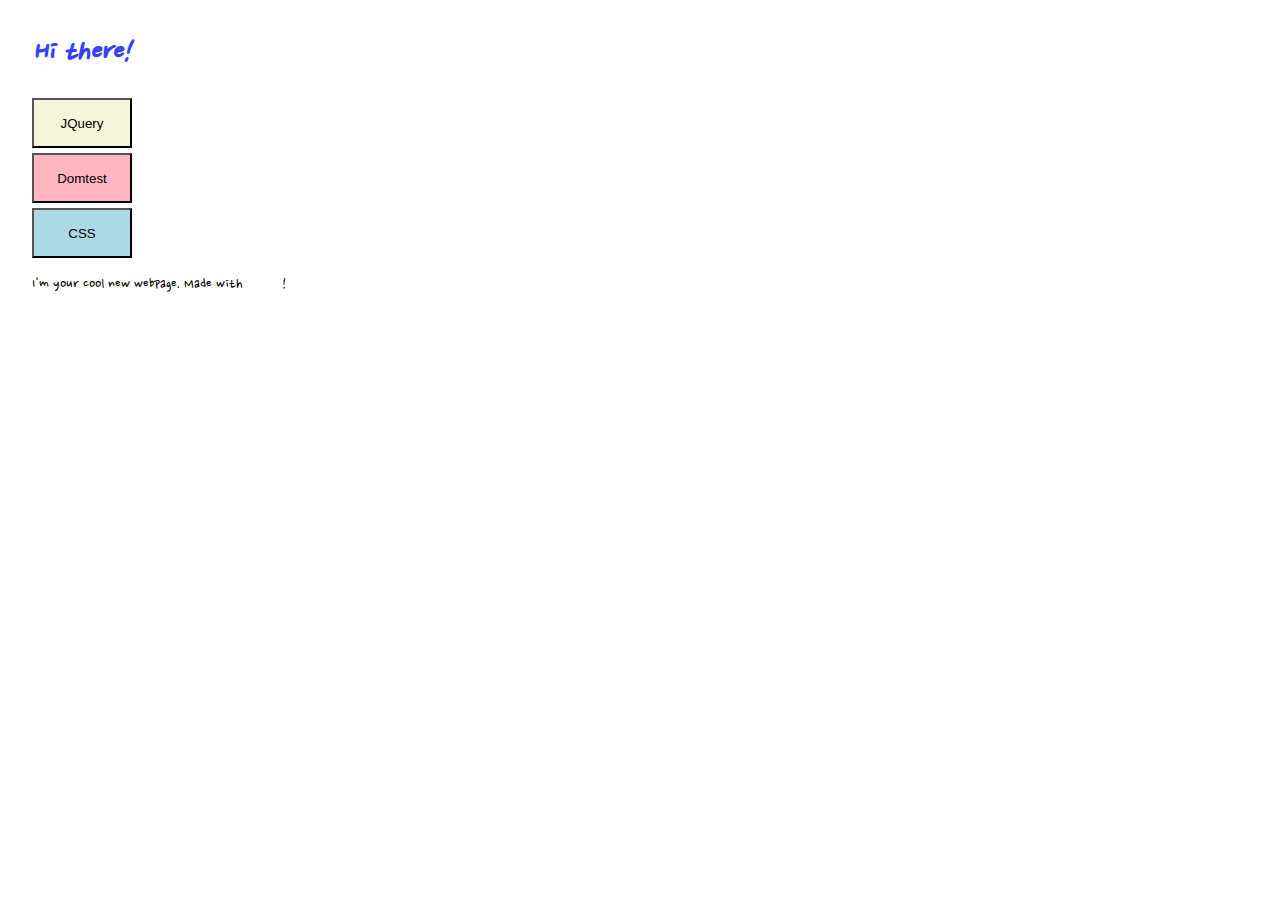
==== commit 284e8860: "🐵📻 Updated with Glitch" ====
--- a/index.html
+++ b/index.html
@@ -1,147 +1,38 @@
 <!DOCTYPE html>
 <html lang="en">
   <head>
-    <meta charset="utf-8" />
-    <meta http-equiv="X-UA-Compatible" content="IE=edge" />
-    <meta name="viewport" content="width=device-width, initial-scale=1" />
-    <title>Webpage</title>
+    <meta charset="utf-8">
+    <meta http-equiv="X-UA-Compatible" content="IE=edge">
+    <meta name="viewport" content="width=device-width, initial-scale=1">
 
+    <title>Hello!</title>
+    
     <!-- import the webpage's stylesheet -->
-    <link rel="stylesheet" href="indexstyle.css">
-
+    <link rel="stylesheet" href="/style.css">
+    <link href="https://fonts.googleapis.com/css2?family=Nanum+Pen+Script&display=swap" rel="stylesheet">
+     
     <!-- import the webpage's javascript file -->
     <script src="/script.js" defer></script>
+  </head>  
+  <body>
+    <h1>Hi there!</h1>
+    <form action="jquerytest.html" method="get" style="padding-top: 5px;">
+      <button type="jquerytest.html" style="background-color:beige;height: 50px; width: 100px;">JQuery</button>
+    </form>
+    <form action="domtest.html" method="get" style="padding-top: 5px;">
+      <button type="domtest.html" style="background-color:lightpink;height: 50px; width: 100px;">Domtest</button>
+    </form>
+    <form action="csstest.html" method="get" style="padding-top: 5px;">
+      <button type="csstest.html" style="background-color:lightblue;height: 50px; width: 100px;">CSS</button>
+    </form>
     
-    
-    <style>
-      #category_boxes{
-        padding: 0px 60px 10px;
-        height: 300px;
-      }
+    <p>
+      I'm your cool new webpage. Made with <a href="https://glitch.com">Glitch</a>!
+    </p>
 
-      @media screen and (max-width: 920px) {
-        #category_boxes{
-          padding: 0px 60px 0px 25px;
-        }
-      }
-
-      .category_boxes_column {
-        float: left;
-        width: 30.5%;
-        padding: 5px 10px;
-        height: 270px; 
-        margin: 0px 5px;
-      }
-
-      @media screen and (max-width: 1200px) {
-        .category_boxes_column {
-          width: 30%
-        }
-      }
-
-      @media screen and (max-width: 1040px) {
-        .category_boxes_column {
-          width: 29.5%
-        }
-      }
-
-      @media screen and (max-width: 920px) {
-        #category_boxes{
-          height: 850px;
-        }
-
-        .category_boxes_column {
-          width: 100%;
-          margin-bottom: 10px;
-          padding: 0px 10px;
-        }
-      }
-
-      /* Clear floats after the columns */
-      .category_boxes_row:after {
-        content: "";
-        display: table;
-        clear: both;
-      }
-
-      .footer-distributed {
-        background-color: lightblue;
-        box-shadow: 0 1px 1px 0 rgba(0, 0, 0, 0.12);
-        box-sizing: border-box;
-        width: 100%;
-        text-align: left;
-        font: normal 16px sans-serif;
-        padding: 45px 50px;
-      }
-    </style>
-  </head>
-  
-  <body style="background-color:mistyrose;">
-    <div class="sticky-section">
-      <nav>
-        <a href="/contact.html">Contact</a>
-        <a href="/work.html">Works</a>
-        <a href="/About David Hockney.html">Biography</a>
-        <a href="/index.html">Home</a>
-      </nav>
-    </div>
-
-    <h1>David<br>Hockney</h1>
-    <p>Learn more about the all-round British artist’s life, what influenced him to
-    be the artist<br>he is today and how he has influenced pop art in the 20th century with his
-    wonderful works.</p>
-
-    <form action="About David Hockney.html" method="get" style="padding-top: 5px;">
-      <button type="About David Hockney.html"style="background-color:beige;height: 50px; width: 100px;">Read Here</button>
-    </form>
-
-    <br>
-
-    <section id="heading_section" style="background-color: transparent;">
-      <div class="heading_row">
-        <div class="heading_column left">
-          <img border="15" src="https://cdn.glitch.com/7ef36b6f-ef95-4a6b-9dbc-db2c8ca327f7%2F49734366246_f1b77675f3_o.png?v=1604796747982" width="100%"> 
-        </div>
-        <div class="heading_column right">
-          <p class="heading_sentence" style="font-family: 'Noto Sans', sans-serif;">"If you see the world as beautiful, thrilling and mysterious, as I think I do, then you feel quite alive."<br>~ David Hockney</p>
-        </div>
-      </div> 
-    </section>
-  
-    <section id="category_boxes" style="background-color: transparent;padding-top: 25px;">
-      <div class="category_boxes_row">
-        <div class="category_boxes_column" style="background-color:#ccc;">
-          <h2 style="margin-bottom: 0px;font-size: 20px;">Pop Art</h2>
-          <img src="https://cdn.glitch.com/7ef36b6f-ef95-4a6b-9dbc-db2c8ca327f7%2F49734365416_d177685530_o.png?v=1604833551705" alt="Avatar" style="width:0%">
-          <p style="font-weight: normal;font-size: 15px;margin: 0px;">Ever thought about what Pop art is and why it is seen everywhere today? Read more to find out how it all started.</p>
-          <form action="What-is-pop-art.html" method="get" style="padding-top: 5px;">
-      <button type="What-is-pop-art.html"style="background-color:beige;height: 50px; width: 100px;">Learn more</button>
-    </form>
-        </div>
-        <div class="category_boxes_column" style="background-color:#ddd;">
-          <h2 style="margin-bottom: 0px;font-size: 20px;">Image Gallery</h2>
-          <p style="font-weight: normal;font-size: 15px;margin: 0px;">Browse through Hockney’s most renowned paintings and discover the hidden meanings behind his colourful paintings.
-            <form action="works.html" method="get" style="padding-top: 5px;">
-      <button type="works.html"style="background-color:beige;height: 50px; width: 100px;">Discover</button>
-    </form>
-</p>
-        </div>
-        <div class="category_boxes_column" style="background-color:#eee;">
-          <h2 style="margin-bottom: 0px;font-size: 20px;">Events</h2>
-          <p style="font-weight: normal;font-size: 15px;margin: 0px;">Interested to learn more about art? Check out our latest art events and classes! Click here to read more or sign up!</p>
-          <form action="events.html" method="get" style="padding-top: 5px;">
-      <button type="events.html"style="background-color:beige;height: 50px; width: 100px;">Sign Up</button>
-    </form>
-        </div>
-      </div>
-    </section>
-
-    <footer class="footer-distributed">
-      <div class="footer-right"></div>
-      <div class="footer-left">
-        <p class="footer-links"></p>
-        <p> &copy; 2020</p>
-      </div>
-    </footer>
+    <!-- include the Glitch button to show what the webpage is about and
+          to make it easier for folks to view source and remix -->
+    <div class="glitchButton" style="position:fixed;top:20px;right:20px;"></div>
+    <script src="https://button.glitch.me/button.js" defer></script>
   </body>
 </html>
--- a/style.css
+++ b/style.css
@@ -0,0 +1,83 @@
+/* CSS files add styling rules to your content */
+
+body {
+  font-family: helvetica, arial, sans-serif;
+  margin: 2em;
+  font-family: 'Nanum Pen Script', cursive;
+  background-image: url("https://cdn.glitch.com/6e9dc6da-1911-4f9e-a749-1bceabc49dce%2Fpexels-photo-4048822.jpeg?v=1605452437148");
+}
+
+h1 {
+  font-style: italic;
+  color: #373fff;
+}
+
+* {
+  box-sizing: border-box;
+}
+
+.box {
+  float: left;
+  height:200px;
+  padding: 50px;
+}
+
+.clearfix::after {
+  content: "";
+  clear: both;
+  display: table;
+}
+.redbox{
+  background-color:red;
+  
+}
+.greenbox{
+  background-color:green;
+}
+.yellowbox{
+  background-color:yellow;
+}
+.lightbluebox{
+  background-color:lightblue;
+  border: 3px;
+}
+.pinkbox{
+  background-color:pink;
+}
+.beigebox{
+  background-color:beige;
+}
+.threecol{
+  width: 33.33%;
+}
+.twocol{
+  width: 50%;
+}
+.onecol{
+  width: 100%;
+}
+/* Use a media query to add a break point at 800px: */
+@media screen and (max-width:800px) {
+  .threecol, .twocol, .onecol {
+    width:100%; /* The width is 100%, when the viewport is 800px or smaller */
+  }
+}
+/* unvisited link */
+a:link {
+  color: white;
+}
+
+/* visited link */
+a:visited {
+  color: blue;
+}
+
+/* mouse over link */
+a:hover {
+  color: hotpink;
+}
+
+/* selected link */
+a:active {
+  background-color: yellow;
+}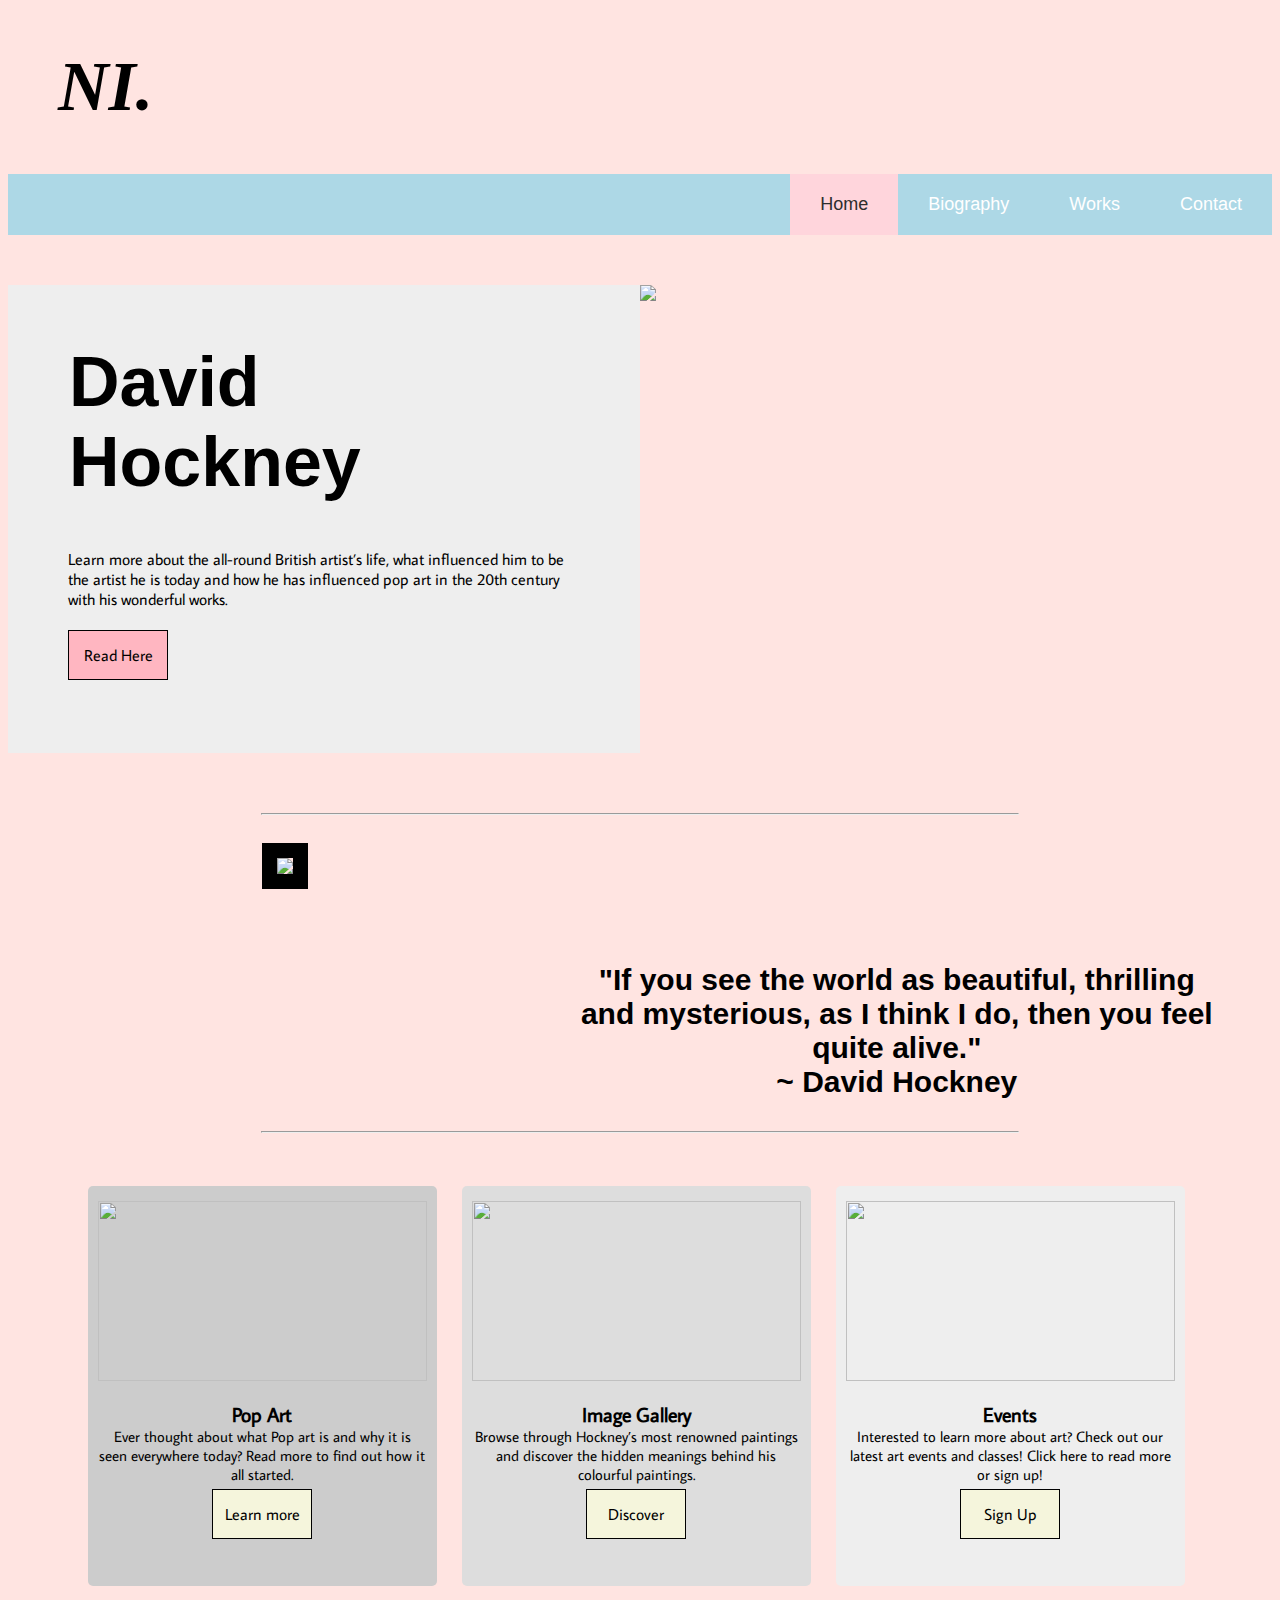
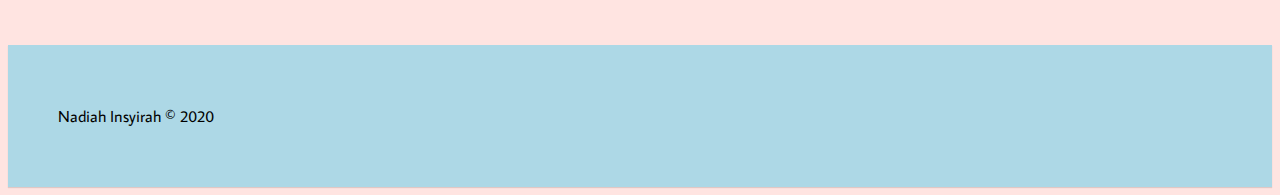
==== commit dc7f12c1: "🚦🌑 Updated with Glitch" ====
--- a/index.html
+++ b/index.html
@@ -1,38 +1,166 @@
 <!DOCTYPE html>
 <html lang="en">
   <head>
-    <meta charset="utf-8">
-    <meta http-equiv="X-UA-Compatible" content="IE=edge">
-    <meta name="viewport" content="width=device-width, initial-scale=1">
+    <link href="https://fonts.googleapis.com/css?family=Average Sans" rel="stylesheet">
+    <meta charset="utf-8" />
+    <meta http-equiv="X-UA-Compatible" content="IE=edge" />
+    <meta name="viewport" content="width=device-width, initial-scale=1" />
+    <title>Webpage</title>
 
-    <title>Hello!</title>
-    
     <!-- import the webpage's stylesheet -->
-    <link rel="stylesheet" href="/style.css">
-    <link href="https://fonts.googleapis.com/css2?family=Nanum+Pen+Script&display=swap" rel="stylesheet">
-     
+    <link rel="stylesheet" href="indexstyle.css">
+
     <!-- import the webpage's javascript file -->
     <script src="/script.js" defer></script>
-  </head>  
-  <body>
-    <h1>Hi there!</h1>
-    <form action="jquerytest.html" method="get" style="padding-top: 5px;">
-      <button type="jquerytest.html" style="background-color:beige;height: 50px; width: 100px;">JQuery</button>
+    
+    
+    <style>
+      #category_boxes{
+        padding: 0px 60px 10px;
+        height: 300px;
+      }
+
+      @media screen and (max-width: 920px) {
+        #category_boxes{
+          padding: 0px 60px 0px 25px;
+        }
+      }
+
+      .category_boxes_column {
+        float: left;
+        width: 30.5%;
+        padding: 5px 10px;
+        height: 400px; 
+        margin: 0px 5px;
+        margin-top:20px;
+        margin-left:20px;
+        border-radius: 5px;
+      }
+
+      @media screen and (max-width: 1200px) {
+        .category_boxes_column {
+          width: 30%
+        }
+      }
+
+      @media screen and (max-width: 1040px) {
+        .category_boxes_column {
+          width: 29.5%
+        }
+      }
+
+      @media screen and (max-width: 920px) {
+        #category_boxes{
+          height: 850px;
+        }
+
+        .category_boxes_column {
+          width: 100%;
+          margin-bottom: 10px;
+          padding: 0px 10px;
+        }
+      }
+
+      /* Clear floats after the columns */
+      .category_boxes_row:after {
+        content: "";
+        display: table;
+        clear: both;
+      }
+
+      .footer-distributed {
+        background-color: lightblue;
+        box-shadow: 0 1px 1px 0 rgba(0, 0, 0, 0.12);
+        box-sizing: border-box;
+        width: 100%;
+        text-align: left;
+        font: normal 16px sans-serif;
+        padding: 45px 50px;
+        margin-top: 200px
+      }
+      
+    </style>
+  </head>
+  
+  <body style="background-color:mistyrose;">
+    <em><h1 style="margin-left:50px;font-family:TimesNewRoman;">NI.</h1></em>
+    <div class="sticky-section">
+      <nav>
+        <a href="/contact.html">Contact</a>
+        <a href="/work.html">Works</a>
+        <a href="/About-David-Hockney.html">Biography</a>
+        <a class="active" href="/index.html">Home</a>
+      </nav>
+    </div>
+    <div class="row">
+  <div class="column1" style="background-color:#eee; height:468px;">
+    <h1>David<br>Hockney</h1>
+    <p>Learn more about the all-round British artist’s life, what influenced him to
+    be the artist he is today and how he has influenced pop art in the 20th century with his
+    wonderful works.</p>
+    <form action="About-David-Hockney.html" method="get" style="padding-top: 5px;">
+      <button type="About-David-Hockney.html" class=" button1">Read Here</button>
     </form>
-    <form action="domtest.html" method="get" style="padding-top: 5px;">
-      <button type="domtest.html" style="background-color:lightpink;height: 50px; width: 100px;">Domtest</button>
+  </div>
+  <div class="column2">
+    <img src="https://cdn.glitch.com/7ef36b6f-ef95-4a6b-9dbc-db2c8ca327f7%2Fdavidhockneyphoto.jpg?v=1605669816232" style="width:100%; height=100%;">
+  </div>
+</div>
+
+
+    <br>
+    <hr>
+    <br>
+    <section id="heading_section" style="background-color: transparent;">
+      <div class="heading_row">
+        <div class="heading_column left">
+          <img border="15" src="https://cdn.glitch.com/7ef36b6f-ef95-4a6b-9dbc-db2c8ca327f7%2F49734366246_f1b77675f3_o.png?v=1604796747982" width="100%"> 
+        </div>
+        <div class="heading_column right">
+          <p class="heading_sentence" style="font-family: 'Noto Sans', sans-serif;">"If you see the world as beautiful, thrilling and mysterious, as I think I do, then you feel quite alive."<br>~ David Hockney</p>
+        </div>
+      </div> 
+    </section>
+    <br>
+    <br>
+    <hr>
+  
+    <section id="category_boxes" style="background-color: transparent;padding-top: 25px;">
+      <div class="category_boxes_row">
+        <div class="category_boxes_column" style="background-color:#ccc;">
+          <img src= "https://cdn.glitch.com/7ef36b6f-ef95-4a6b-9dbc-db2c8ca327f7%2Fpop%20art.jpeg?v=1607482327373" style="width:100%; height:180px;margin-top:10px;"> 
+          <h2 style="margin-bottom: 0px;font-size: 20px;">Pop Art</h2>
+          <p style="font-weight: normal;font-size: 15px;margin: 0px;">Ever thought about what Pop art is and why it is seen everywhere today? Read more to find out how it all started.</p>
+          <form action="What-is-pop-art.html" method="get" style="padding-top: 5px;">
+      <button type="What-is-pop-art.html" class= "button2">Learn more</button>
     </form>
-    <form action="csstest.html" method="get" style="padding-top: 5px;">
-      <button type="csstest.html" style="background-color:lightblue;height: 50px; width: 100px;">CSS</button>
+        </div>
+        <div class="category_boxes_column" style="background-color:#ddd;">
+          <img src= "https://cdn.glitch.com/7ef36b6f-ef95-4a6b-9dbc-db2c8ca327f7%2Fart%20gallery%202.jpeg?v=1607483603743" style="width:100%; height:180px;margin-top:10px;">
+          <h2 style="margin-bottom: 0px;font-size: 20px;">Image Gallery</h2>
+          <p style="font-weight: normal;font-size: 15px;margin: 0px;">Browse through Hockney’s most renowned paintings and discover the hidden meanings behind his colourful paintings.
+            <form action="work.html" method="get" style="padding-top: 5px;">
+      <button type="work.html" class= "button2">Discover</button>
     </form>
-    
-    <p>
-      I'm your cool new webpage. Made with <a href="https://glitch.com">Glitch</a>!
-    </p>
+</p>
+        </div>
+        <div class="category_boxes_column" style="background-color:#eee;">
+          <img src= "https://cdn.glitch.com/7ef36b6f-ef95-4a6b-9dbc-db2c8ca327f7%2Fcrayons-coloring-book-coloring-book-159579.jpeg?v=1607483542124" style="width:100%; height:180px;margin-top:10px;">
+          <h2 style="margin-bottom: 0px;font-size: 20px;">Events</h2>
+          <p style="font-weight: normal;font-size: 15px;margin: 0px;">Interested to learn more about art? Check out our latest art events and classes! Click here to read more or sign up!</p>
+          <form action="events.html" method="get" style="padding-top: 5px;">
+      <button type="events.html" class= "button2">Sign Up</button>
+    </form>
+        </div>
+      </div>
+    </section>
 
-    <!-- include the Glitch button to show what the webpage is about and
-          to make it easier for folks to view source and remix -->
-    <div class="glitchButton" style="position:fixed;top:20px;right:20px;"></div>
-    <script src="https://button.glitch.me/button.js" defer></script>
+    <footer class="footer-distributed">
+      <div class="footer-right"></div>
+      <div class="footer-left">
+        <p class="footer-links"></p>
+        <p> Nadiah Insyirah &copy; 2020</p>
+      </div>
+    </footer>
   </body>
 </html>
--- a/indexstyle.css
+++ b/indexstyle.css
@@ -0,0 +1,291 @@
+@charset "UTF-8";
+/* CSS Document */
+
+*{
+    font-family: 'Average Sans';font-size: 16px;
+}
+
+  h1 {
+    font-style: bold;
+    color: black;
+    font-size:70px;
+    font-family: Arial;
+    margin-left: 1px;
+  }
+
+ .sticky-section{
+    overflow:hidden;
+    background-color:lightblue; 
+    margin-bottom:50px;
+    width:100%; 
+    color:white; 
+  }
+
+  nav a{
+    float:right;
+    text-decoration:none;
+    color:white;
+    font-size:18px; 
+    padding: 20px 30px; 
+    display:inline-block; 
+    transition: all 0.5s ease 0s;
+    font-family: 'Rubik', sans-serif;
+  }
+
+  nav a:hover{
+    background-color:beige; 
+    color:black; 
+  }
+nav a.active {
+  background-color: #ffd5dc;
+  color: #2d2d2d;
+}
+
+  .sticky-section{
+    position:sticky;
+    position:-webkit-sticky;
+    top:0px;
+  }
+
+  section {
+    width: 100%;
+    display: inline-block;
+    background: #ccc;
+    height: 60vh;
+    text-align: center;
+    font-size: 22px;
+    font-weight: 700;
+    text-decoration: underline;
+  }
+
+  #heading_section{
+    padding: 0px 40px;
+    height: auto;
+  }
+
+  .heading_column {
+    float: left;
+    width: 50%;
+  }
+
+  /* Clear floats after the columns */
+  .heading_row:after {
+    content: "";
+    display: table;
+    clear: both;
+  }
+
+  .left {
+    width: 40%;
+  }
+
+  .right {
+    width: 60%;
+  }
+
+  .heading_sentence {
+    margin:0px;
+    padding: 150px 10px 0px 50px;
+    text-align: center;
+    font-weight: bold;
+    font-size: 30px;
+  }
+
+  @media screen and (max-width: 1400px) {
+    .heading_sentence{
+      padding: 130px 10px 0px 50px;
+    }
+  }
+
+  @media screen and (max-width: 1320px) {
+    .heading_sentence{
+      padding: 120px 10px 0px 50px;
+    }
+  }
+
+  @media screen and (max-width: 1230px) {
+    .heading_sentence{
+      padding: 110px 10px 0px 50px;
+    }
+  }
+
+  @media screen and (max-width: 1198px) {
+    .heading_sentence{
+      padding: 110px 10px 0px 50px;
+      font-size: 28px;
+    }
+  }
+
+  @media screen and (max-width: 1137px) {
+    .heading_sentence{
+      padding: 110px 10px 0px 50px;
+      font-size: 26px;
+    }
+  }
+
+  @media screen and (max-width: 1074px) {
+    .heading_sentence{
+      padding: 100px 10px 0px 50px;
+      font-size: 24px;
+    }
+  }
+
+  @media screen and (max-width: 1010px) {
+    .heading_sentence{
+      padding: 90px 10px 0px 50px;
+      font-size: 22px;
+    }
+
+    /*.left, .right {
+      width: 60%;
+    }*/
+  }
+
+  @media screen and (max-width: 945px) {
+    .heading_sentence{
+      font-size: 20px;
+    }
+  }
+
+  @media screen and (max-width: 880px) {
+    .left, .right {
+      width: 50%;
+    }
+  }
+
+  @media screen and (max-width: 808px) {
+    .heading_sentence{
+      padding: 60px 10px 0px 50px;
+    }
+  }
+
+  @media screen and (max-width: 738px) {
+    .heading_sentence{
+      padding: 20px 10px 0px 50px;
+    }
+  }
+
+  @media screen and (max-width: 695px) {
+    .heading_sentence{
+      font-size: 18px;
+    }
+  }
+
+  @media screen and (max-width: 650px) {
+    .heading_sentence{
+      font-size: 16px;
+    }
+  }
+
+  @media screen and (max-width: 607px) {
+    .heading_sentence{
+      padding: 10px 10px 0px 50px;
+    }
+  }
+
+  @media screen and (max-width: 565px) {
+    .heading_sentence{
+      padding: 25px 10px 0px 20px;
+      font-size: 15px;
+    }
+  }
+
+  @media screen and (max-width: 558px) {
+    .heading_sentence{
+      padding: 10px 10px 0px 20px;
+    }
+  }
+
+  @media screen and (max-width: 530px) {
+    .heading_sentence{
+      font-size: 14px;
+    }
+  }
+
+  @media screen and (max-width: 510px) {
+    .heading_sentence{
+      font-size: 13px;
+    }
+  }
+* {
+  box-sizing: border-box;
+}
+
+/* Create two equal columns that floats next to each other */
+.column1 {
+  float: left;
+  width: 33.33%;
+  padding:60px;
+  padding-top:10px;
+  height: 500px; 
+}
+.column2 {
+  float: left;
+  width: 33.33%;
+  height: 500px; 
+}
+.column1{
+  width: 50%;
+}
+.column2{
+  width: 50%;
+}
+
+.clearfix::after {
+  content: "";
+  clear: both;
+  display: table;
+}
+.row:after {
+  content: "";
+  display: table;
+  clear: both;
+  }
+  @media screen and (max-width:800px) {
+  .column1, .column2 {
+    width:100%; /* The width is 100%, when the viewport is 800px or smaller */
+  }
+}
+}
+p {
+    font-style: bold;
+    color: black;
+    font-size:20px;
+    font-family: 'Average Sans';
+    margin-left: 45px;
+  }
+.button {
+  border: none;
+  padding: 16px 32px;
+  text-align: center;
+  text-decoration: none;
+  display: inline-block;
+  font-size: 16px;
+  margin: 4px 2px;
+  transition-duration: 0.4s;
+  cursor: pointer;
+}
+.button1 {
+  background-color:lightpink; 
+  color: black;
+  border: 1px solid black;
+  height:50px;
+  width:100px;
+  }
+
+.button1:hover {
+  background-color: mistyrose;
+  color: black;
+}
+.button2 {
+  background-color:beige; 
+  color: black;
+  border: 1px solid black;
+  height:50px;
+  width:100px;
+  }
+.button2:hover {
+  background-color: #fcfdf2;
+  color: black;
+}
+hr {width: 60%;}
